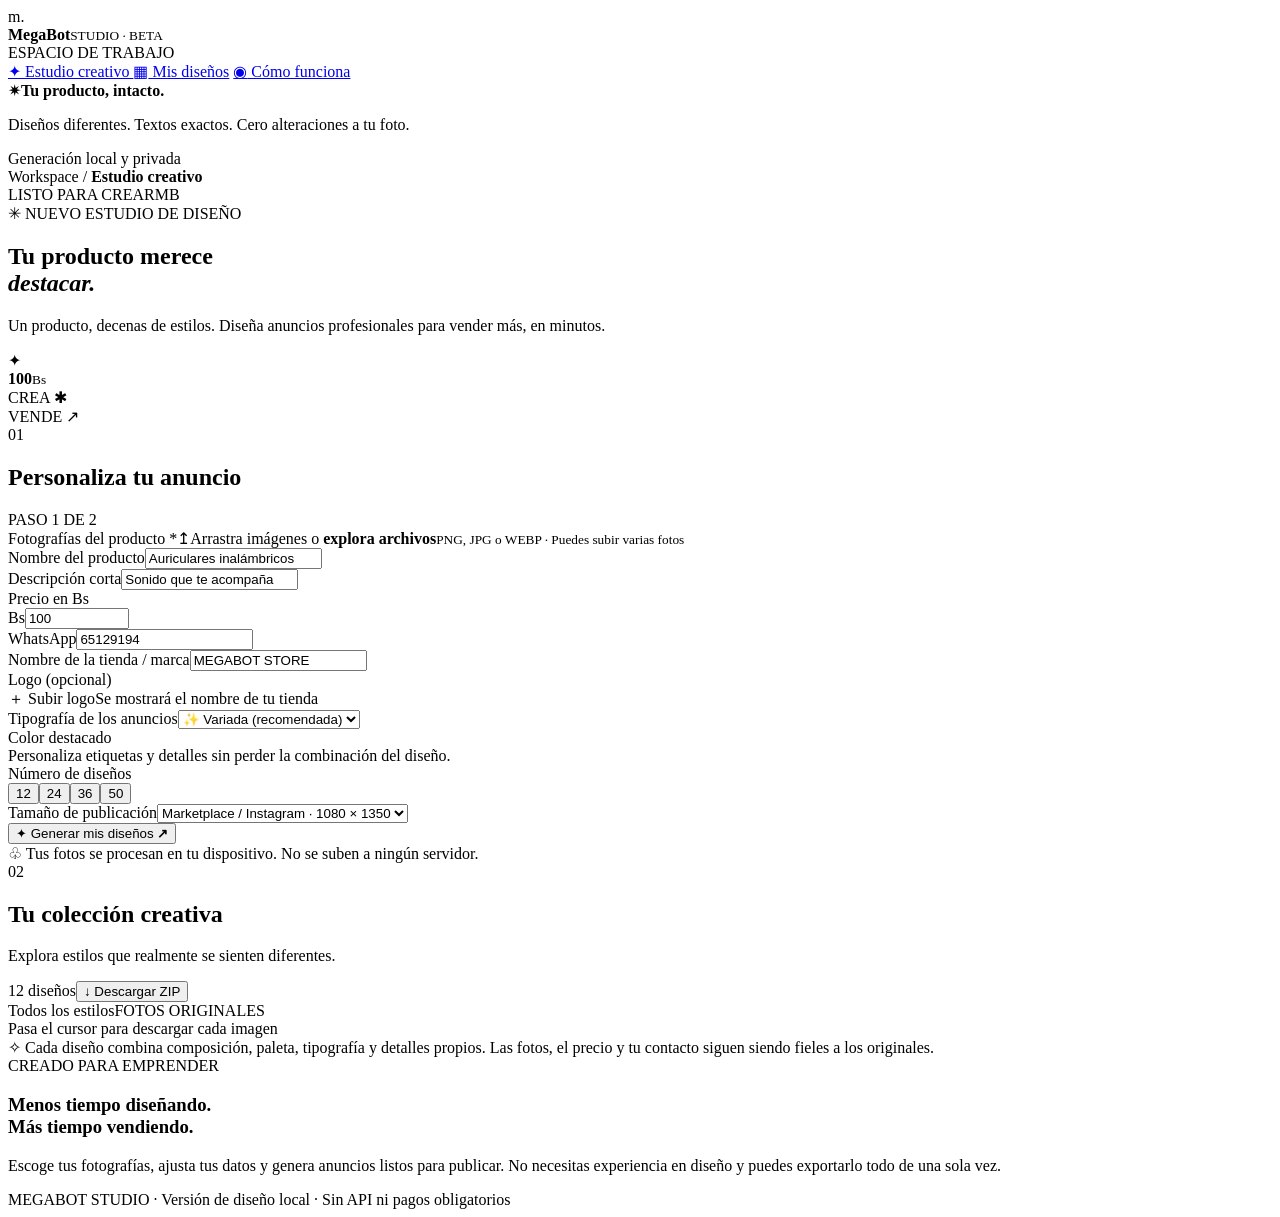
==== index.html @ 6e7baf15 "feat: add MegaBot Studio responsive landing and editor" ====
<!doctype html>
<html lang="es">
<head>
  <meta charset="UTF-8"/>
  <meta name="viewport" content="width=device-width, initial-scale=1.0"/>
  <meta name="theme-color" content="#0d1324"/>
  <title>MegaBot Studio · Publicidad que vende</title>
  <link rel="preconnect" href="https://fonts.googleapis.com"/>
  <link rel="preconnect" href="https://fonts.gstatic.com" crossorigin/>
  <link href="https://fonts.googleapis.com/css2?family=Archivo+Black&family=Bebas+Neue&family=DM+Sans:wght@400;500;600;700;800&family=Manrope:wght@400;500;600;700;800&family=Oswald:wght@500;600;700&family=Playfair+Display:wght@600;700;800&family=Space+Grotesk:wght@400;500;600;700&display=swap" rel="stylesheet"/>
  <link rel="stylesheet" href="styles.css"/>
  <link rel="manifest" href="manifest.webmanifest"/>
  <meta name="apple-mobile-web-app-capable" content="yes"/>
  <meta name="apple-mobile-web-app-status-bar-style" content="black-translucent"/>
  <meta name="apple-mobile-web-app-title" content="MegaBot"/>
  <link rel="apple-touch-icon" href="assets/icon.svg"/>
</head>
<body>
  <div class="app-shell">
    <aside class="sidebar">
      <div class="brand"><div class="brand-symbol">m<span>.</span></div><div><strong>MegaBot</strong><small>STUDIO · BETA</small></div></div>
      <div class="side-caption">ESPACIO DE TRABAJO</div>
      <nav class="nav">
        <a class="nav-item selected" href="#editor"><span class="nav-icon">✦</span> Estudio creativo <span class="nav-dot"></span></a>
        <a class="nav-item" href="#gallery"><span class="nav-icon">▦</span> Mis diseños</a>
        <a class="nav-item" href="#how"><span class="nav-icon">◉</span> Cómo funciona</a>
      </nav>
      <div class="sidebar-bottom"><div class="sidebar-feature"><span class="feature-star">✷</span><strong>Tu producto, intacto.</strong><p>Diseños diferentes. Textos exactos. Cero alteraciones a tu foto.</p></div><div class="side-footer"><span class="online-dot"></span> Generación local y privada</div></div>
    </aside>
    <main class="main-area">
      <header class="topbar"><div class="breadcrumb">Workspace <span>/</span> <strong>Estudio creativo</strong></div><div class="top-right"><span class="top-status"><i></i> LISTO PARA CREAR</span><span class="avatar">MB</span></div></header>
      <section class="intro"><div><div class="eyebrow"><span class="tiny-star">✳</span> NUEVO ESTUDIO DE DISEÑO</div><h1>Tu producto merece<br><em>destacar.</em></h1><p>Un producto, decenas de estilos. Diseña anuncios profesionales para vender más, en minutos.</p></div><div class="intro-art" aria-hidden="true"><div class="art-orbit orbit-one"></div><div class="art-orbit orbit-two"></div><div class="art-card art-card-a"><span>✦</span><i></i><i></i></div><div class="art-card art-card-b"><b>100</b><small>Bs</small></div><div class="art-sticker">CREA ✱<br/>VENDE ↗</div></div></section>
      <div class="workspace" id="editor">
        <section class="control-panel">
          <div class="panel-title"><div><span class="section-number">01</span><h2>Personaliza tu anuncio</h2></div><span class="step-pill">PASO 1 DE 2</span></div>
          <div class="form-grid">
            <div class="field full"><label for="productPhotos">Fotografías del producto <span class="required">*</span></label><label for="productPhotos" class="upload-zone" id="dropZone"><input id="productPhotos" type="file" accept="image/png,image/jpeg,image/webp" multiple hidden/><span class="upload-icon">↥</span><span class="upload-main">Arrastra imágenes o <strong>explora archivos</strong></span><small>PNG, JPG o WEBP · Puedes subir varias fotos</small></label><div class="photo-strip" id="photoStrip"></div></div>
            <div class="field full"><label for="productName">Nombre del producto</label><input id="productName" maxlength="100" value="Auriculares inalámbricos" placeholder="Ej. Lámpara LED recargable"/></div>
            <div class="field full"><label for="productDesc">Descripción corta</label><input id="productDesc" maxlength="120" value="Sonido que te acompaña" placeholder="Ej. Práctico, moderno y regulable"/></div>
            <div class="field half"><label for="productPrice">Precio en Bs</label><div class="input-prefix"><span>Bs</span><input id="productPrice" type="number" min="0" max="999999" step="0.01" value="100"/></div></div>
            <div class="field half"><label for="contact">WhatsApp</label><input id="contact" type="tel" maxlength="28" value="65129194" placeholder="Tu número"/></div>
            <div class="field full"><label for="brandText">Nombre de la tienda / marca</label><input id="brandText" maxlength="45" value="MEGABOT STORE" placeholder="Ej. Mi Tienda"/></div>
            <div class="field full"><label for="logoFile">Logo (opcional)</label><div class="logo-row"><label class="logo-upload" for="logoFile"><input id="logoFile" type="file" accept="image/png,image/jpeg,image/webp" hidden/>＋ Subir logo</label><span id="logoName">Se mostrará el nombre de tu tienda</span><button class="text-action" id="removeLogo" type="button" hidden>Quitar</button></div></div>
            <div class="field full"><label for="fontChoice">Tipografía de los anuncios</label><select id="fontChoice"><option value="auto">✨ Variada (recomendada)</option><option value="Manrope">Manrope · moderna</option><option value="Space Grotesk">Space Grotesk · creativa</option><option value="Archivo Black">Archivo Black · impactante</option><option value="Bebas Neue">Bebas Neue · publicitaria</option><option value="Playfair Display">Playfair Display · elegante</option><option value="Oswald">Oswald · contundente</option></select></div>
            <div class="field full"><label>Color destacado</label><div class="accent-row" id="accents"></div><div class="accent-hint">Personaliza etiquetas y detalles sin perder la combinación del diseño.</div></div>
            <div class="field full"><label for="quantity">Número de diseños</label><div class="quantity-options" id="quantityOptions"><button type="button" class="quantity active" data-count="12">12</button><button type="button" class="quantity" data-count="24">24</button><button type="button" class="quantity" data-count="36">36</button><button type="button" class="quantity" data-count="50">50</button></div></div>
            <div class="field full"><label for="aspect">Tamaño de publicación</label><select id="aspect"><option value="portrait">Marketplace / Instagram · 1080 × 1350</option><option value="square">Cuadrado · 1080 × 1080</option><option value="story">Historia / TikTok · 1080 × 1920</option></select></div>
          </div>
          <button type="button" class="primary-btn" id="generateBtn"><span>✦</span> Generar mis diseños <strong>↗</strong></button>
          <div class="safe-note">♧ Tus fotos se procesan en tu dispositivo. No se suben a ningún servidor.</div>
        </section>
        <section class="gallery-panel" id="gallery">
          <div class="gallery-header"><div><div class="panel-title gallery-heading"><span class="section-number">02</span><h2>Tu colección creativa</h2></div><p>Explora estilos que realmente se sienten diferentes.</p></div><div class="gallery-actions"><span class="count-chip" id="resultCount">12 diseños</span><button class="outline-btn" id="downloadAll" type="button">↓ Descargar ZIP</button></div></div>
          <div class="gallery-tools"><div class="tab-group"><span class="tab active">Todos los estilos</span><span class="tab-tag">FOTOS ORIGINALES</span></div><span class="gallery-sub">Pasa el cursor para descargar cada imagen</span></div>
          <div class="gallery-grid" id="galleryGrid" aria-live="polite"></div>
          <div class="bottom-note">✧ Cada diseño combina composición, paleta, tipografía y detalles propios. Las fotos, el precio y tu contacto siguen siendo fieles a los originales.</div>
        </section>
      </div>
      <section class="how-section" id="how"><div><span>CREADO PARA EMPRENDER</span><h3>Menos tiempo diseñando.<br>Más tiempo vendiendo.</h3></div><p>Escoge tus fotografías, ajusta tus datos y genera anuncios listos para publicar. No necesitas experiencia en diseño y puedes exportarlo todo de una sola vez.</p></section>
      <footer class="footer">MEGABOT STUDIO <span>·</span> Versión de diseño local <span>·</span> Sin API ni pagos obligatorios</footer>
    </main>
  </div>
  <div class="toast" id="toast" role="status" aria-live="polite"></div>
  <script src="app.js"></script>
  <script>
    if ('serviceWorker' in navigator && location.protocol === 'https:') {
      window.addEventListener('load', () => navigator.serviceWorker.register('./service-worker.js').catch(() => {}));
    }
  </script>
</body>
</html>
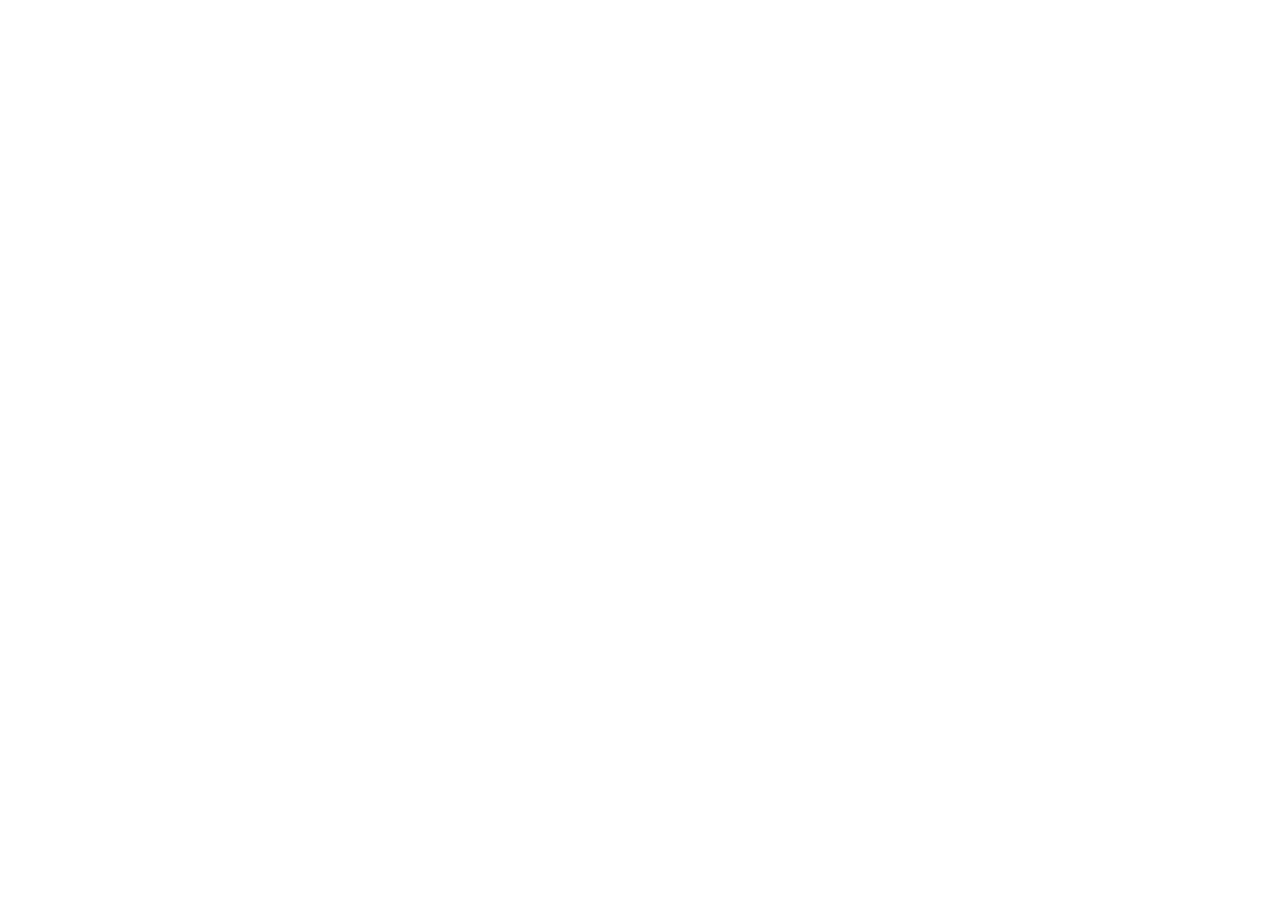
==== commit 6d4d12d3: "fix: redirect legacy Studio entry to full MegaBot Integral app" ====
--- a/index.html
+++ b/index.html
@@ -1,71 +1 @@
-<!doctype html>
-<html lang="es">
-<head>
-  <meta charset="UTF-8"/>
-  <meta name="viewport" content="width=device-width, initial-scale=1.0"/>
-  <meta name="theme-color" content="#0d1324"/>
-  <title>MegaBot Studio · Publicidad que vende</title>
-  <link rel="preconnect" href="https://fonts.googleapis.com"/>
-  <link rel="preconnect" href="https://fonts.gstatic.com" crossorigin/>
-  <link href="https://fonts.googleapis.com/css2?family=Archivo+Black&family=Bebas+Neue&family=DM+Sans:wght@400;500;600;700;800&family=Manrope:wght@400;500;600;700;800&family=Oswald:wght@500;600;700&family=Playfair+Display:wght@600;700;800&family=Space+Grotesk:wght@400;500;600;700&display=swap" rel="stylesheet"/>
-  <link rel="stylesheet" href="styles.css"/>
-  <link rel="manifest" href="manifest.webmanifest"/>
-  <meta name="apple-mobile-web-app-capable" content="yes"/>
-  <meta name="apple-mobile-web-app-status-bar-style" content="black-translucent"/>
-  <meta name="apple-mobile-web-app-title" content="MegaBot"/>
-  <link rel="apple-touch-icon" href="assets/icon.svg"/>
-</head>
-<body>
-  <div class="app-shell">
-    <aside class="sidebar">
-      <div class="brand"><div class="brand-symbol">m<span>.</span></div><div><strong>MegaBot</strong><small>STUDIO · BETA</small></div></div>
-      <div class="side-caption">ESPACIO DE TRABAJO</div>
-      <nav class="nav">
-        <a class="nav-item selected" href="#editor"><span class="nav-icon">✦</span> Estudio creativo <span class="nav-dot"></span></a>
-        <a class="nav-item" href="#gallery"><span class="nav-icon">▦</span> Mis diseños</a>
-        <a class="nav-item" href="#how"><span class="nav-icon">◉</span> Cómo funciona</a>
-      </nav>
-      <div class="sidebar-bottom"><div class="sidebar-feature"><span class="feature-star">✷</span><strong>Tu producto, intacto.</strong><p>Diseños diferentes. Textos exactos. Cero alteraciones a tu foto.</p></div><div class="side-footer"><span class="online-dot"></span> Generación local y privada</div></div>
-    </aside>
-    <main class="main-area">
-      <header class="topbar"><div class="breadcrumb">Workspace <span>/</span> <strong>Estudio creativo</strong></div><div class="top-right"><span class="top-status"><i></i> LISTO PARA CREAR</span><span class="avatar">MB</span></div></header>
-      <section class="intro"><div><div class="eyebrow"><span class="tiny-star">✳</span> NUEVO ESTUDIO DE DISEÑO</div><h1>Tu producto merece<br><em>destacar.</em></h1><p>Un producto, decenas de estilos. Diseña anuncios profesionales para vender más, en minutos.</p></div><div class="intro-art" aria-hidden="true"><div class="art-orbit orbit-one"></div><div class="art-orbit orbit-two"></div><div class="art-card art-card-a"><span>✦</span><i></i><i></i></div><div class="art-card art-card-b"><b>100</b><small>Bs</small></div><div class="art-sticker">CREA ✱<br/>VENDE ↗</div></div></section>
-      <div class="workspace" id="editor">
-        <section class="control-panel">
-          <div class="panel-title"><div><span class="section-number">01</span><h2>Personaliza tu anuncio</h2></div><span class="step-pill">PASO 1 DE 2</span></div>
-          <div class="form-grid">
-            <div class="field full"><label for="productPhotos">Fotografías del producto <span class="required">*</span></label><label for="productPhotos" class="upload-zone" id="dropZone"><input id="productPhotos" type="file" accept="image/png,image/jpeg,image/webp" multiple hidden/><span class="upload-icon">↥</span><span class="upload-main">Arrastra imágenes o <strong>explora archivos</strong></span><small>PNG, JPG o WEBP · Puedes subir varias fotos</small></label><div class="photo-strip" id="photoStrip"></div></div>
-            <div class="field full"><label for="productName">Nombre del producto</label><input id="productName" maxlength="100" value="Auriculares inalámbricos" placeholder="Ej. Lámpara LED recargable"/></div>
-            <div class="field full"><label for="productDesc">Descripción corta</label><input id="productDesc" maxlength="120" value="Sonido que te acompaña" placeholder="Ej. Práctico, moderno y regulable"/></div>
-            <div class="field half"><label for="productPrice">Precio en Bs</label><div class="input-prefix"><span>Bs</span><input id="productPrice" type="number" min="0" max="999999" step="0.01" value="100"/></div></div>
-            <div class="field half"><label for="contact">WhatsApp</label><input id="contact" type="tel" maxlength="28" value="65129194" placeholder="Tu número"/></div>
-            <div class="field full"><label for="brandText">Nombre de la tienda / marca</label><input id="brandText" maxlength="45" value="MEGABOT STORE" placeholder="Ej. Mi Tienda"/></div>
-            <div class="field full"><label for="logoFile">Logo (opcional)</label><div class="logo-row"><label class="logo-upload" for="logoFile"><input id="logoFile" type="file" accept="image/png,image/jpeg,image/webp" hidden/>＋ Subir logo</label><span id="logoName">Se mostrará el nombre de tu tienda</span><button class="text-action" id="removeLogo" type="button" hidden>Quitar</button></div></div>
-            <div class="field full"><label for="fontChoice">Tipografía de los anuncios</label><select id="fontChoice"><option value="auto">✨ Variada (recomendada)</option><option value="Manrope">Manrope · moderna</option><option value="Space Grotesk">Space Grotesk · creativa</option><option value="Archivo Black">Archivo Black · impactante</option><option value="Bebas Neue">Bebas Neue · publicitaria</option><option value="Playfair Display">Playfair Display · elegante</option><option value="Oswald">Oswald · contundente</option></select></div>
-            <div class="field full"><label>Color destacado</label><div class="accent-row" id="accents"></div><div class="accent-hint">Personaliza etiquetas y detalles sin perder la combinación del diseño.</div></div>
-            <div class="field full"><label for="quantity">Número de diseños</label><div class="quantity-options" id="quantityOptions"><button type="button" class="quantity active" data-count="12">12</button><button type="button" class="quantity" data-count="24">24</button><button type="button" class="quantity" data-count="36">36</button><button type="button" class="quantity" data-count="50">50</button></div></div>
-            <div class="field full"><label for="aspect">Tamaño de publicación</label><select id="aspect"><option value="portrait">Marketplace / Instagram · 1080 × 1350</option><option value="square">Cuadrado · 1080 × 1080</option><option value="story">Historia / TikTok · 1080 × 1920</option></select></div>
-          </div>
-          <button type="button" class="primary-btn" id="generateBtn"><span>✦</span> Generar mis diseños <strong>↗</strong></button>
-          <div class="safe-note">♧ Tus fotos se procesan en tu dispositivo. No se suben a ningún servidor.</div>
-        </section>
-        <section class="gallery-panel" id="gallery">
-          <div class="gallery-header"><div><div class="panel-title gallery-heading"><span class="section-number">02</span><h2>Tu colección creativa</h2></div><p>Explora estilos que realmente se sienten diferentes.</p></div><div class="gallery-actions"><span class="count-chip" id="resultCount">12 diseños</span><button class="outline-btn" id="downloadAll" type="button">↓ Descargar ZIP</button></div></div>
-          <div class="gallery-tools"><div class="tab-group"><span class="tab active">Todos los estilos</span><span class="tab-tag">FOTOS ORIGINALES</span></div><span class="gallery-sub">Pasa el cursor para descargar cada imagen</span></div>
-          <div class="gallery-grid" id="galleryGrid" aria-live="polite"></div>
-          <div class="bottom-note">✧ Cada diseño combina composición, paleta, tipografía y detalles propios. Las fotos, el precio y tu contacto siguen siendo fieles a los originales.</div>
-        </section>
-      </div>
-      <section class="how-section" id="how"><div><span>CREADO PARA EMPRENDER</span><h3>Menos tiempo diseñando.<br>Más tiempo vendiendo.</h3></div><p>Escoge tus fotografías, ajusta tus datos y genera anuncios listos para publicar. No necesitas experiencia en diseño y puedes exportarlo todo de una sola vez.</p></section>
-      <footer class="footer">MEGABOT STUDIO <span>·</span> Versión de diseño local <span>·</span> Sin API ni pagos obligatorios</footer>
-    </main>
-  </div>
-  <div class="toast" id="toast" role="status" aria-live="polite"></div>
-  <script src="app.js"></script>
-  <script>
-    if ('serviceWorker' in navigator && location.protocol === 'https:') {
-      window.addEventListener('load', () => navigator.serviceWorker.register('./service-worker.js').catch(() => {}));
-    }
-  </script>
-</body>
-</html>+<!doctype html><html lang="es"><head><meta charset="utf-8"><meta name="viewport" content="width=device-width, initial-scale=1"><meta http-equiv="refresh" content="0;url=https://megabot-integral.onrender.com/"><title>MegaBot Integral · Mega Compra</title><style>body{margin:0;min-height:100vh;display:grid;place-items:center;font:16px system-ui,sans-serif;background:#0b101b;color:#fff}main{text-align:center;padding:36px}a{color:#f2c878;font-weight:700}</style></head><body><main><h1>MEGABOT INTEGRAL</h1><p>Continuamos con la plataforma completa de Mega Compra.</p><p><a href="https://megabot-integral.onrender.com/">Abrir MegaBot Integral →</a></p></main></body></html>
